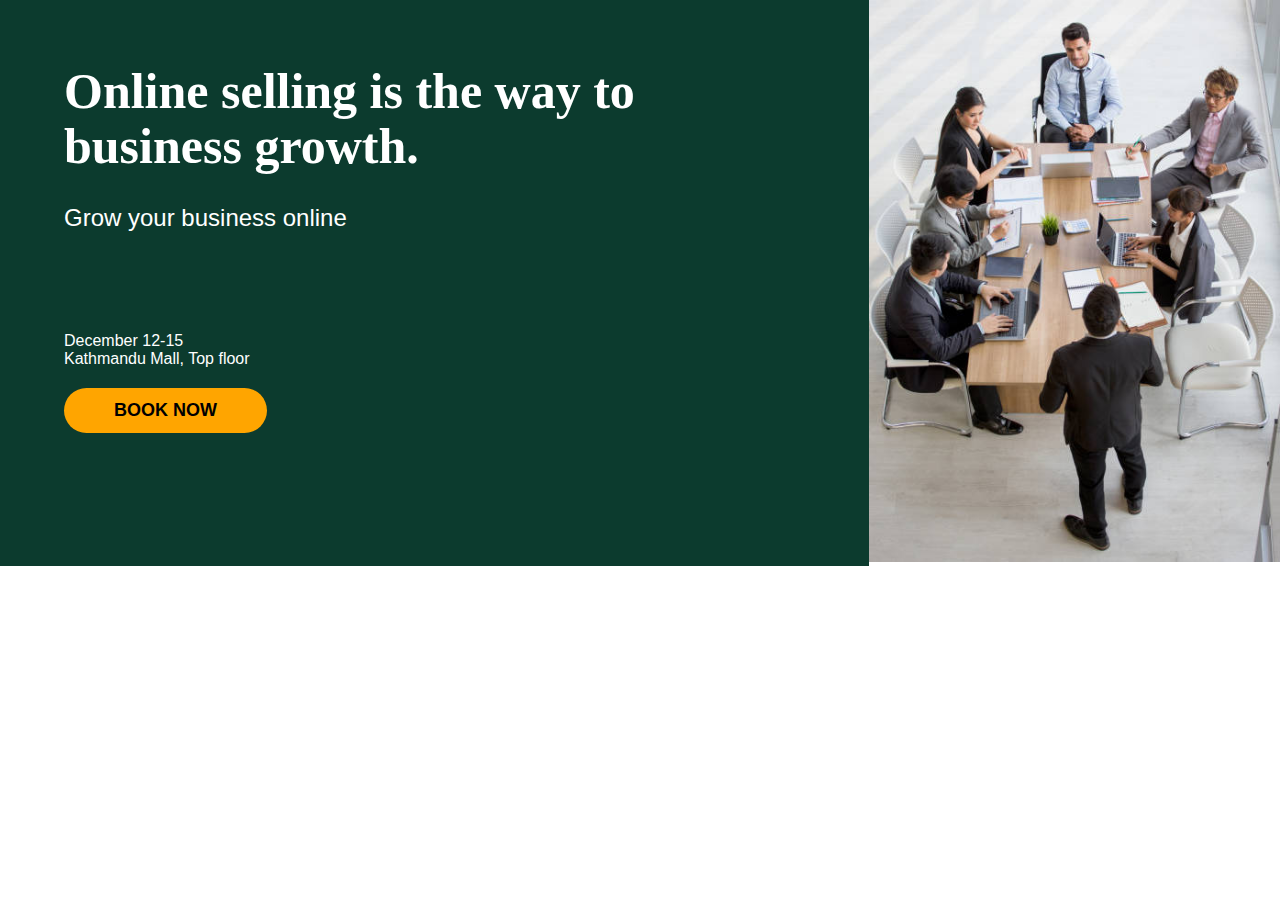
==== week 5/workshop5.html @ c56ef042 "Added week 5" ====
<!DOCTYPE html>
<html lang="en">
<head>
    <meta charset="UTF-8">
    <meta http-equiv="X-UA-Compatible" content="IE=edge">
    <meta name="viewport" content="width=device-width, initial-scale=1.0">
    <title>Document</title>
    <link rel="stylesheet" href="./style12.css">
</head>
<body>
    <div class="splitBlock">
        <div class="left-col">
            <h1>Online selling is the way to business growth.</h1>
            <h2>Grow your business online</h2>
            <div class="date">
                December 12-15
            </div>
            <div class="venue">
                Kathmandu Mall, Top floor
            </div>
            

            <div class="button">
                <a href="#">
                    BOOK NOW 
                </a>
            </div>
            <!-- @end .button -->
        </div>
        <!-- @end content-wrapper -->
            <div class="right-col">
                <div class="flex-item">
                <img src="./istockphoto-1145275496-612x612.jpg" alt="">
               </div>
           
            
        
    </div>
<!-- @end .container-->

</body>
</html>
---- week 5/style12.css ----
/*font-family: 'Open Sans', sans-serif;
font-family: 'Unbounded', cursive;*/
/*Set the box-sizing for all elements to border-box */
*{
    box-sizing:border-box;
    margin: 0;
    padding:0;
}

body{
    font-family: "Open Sans", sans-serif;
}
.splitBlock{
    display: flex;
}

.left-col{
    width: 100%;
    background-color: rgb(12, 59, 46);
    padding: 5%;
    color:#ffffff;
}

h1{
    font-size: 50px;
    line-height:1.1;
    margin-bottom: 30px;
    font-family: "Unbounded", cursive;

    
}

h2{
    margin-bottom:100px;
    font-weight: 200;
}



.right-col{
    width: 50%;
}
 .flex-item img{
    width:100%;
    height: 100%;
    background-size: cover;
    background-repeat: no-repeat;
    background-position:   center;
}

.button {
    margin-top: 20px;
  }
  
  .button a {
    display: inline-block;
    padding: 10px 50px;
    background: orange;
    border-radius: 30px;
    text-decoration: none;
    color: black;
    font-size: 18px;
    line-height: 1.4;
    font-weight: 800;
    transition: all 0.5s ease;
  }
  
  .button a:hover {
    background: black;
    color: orange;
  }
  
  /*
  Responsive Web Design.
  -----------------------
  1024   - tablet
  768    - phone
  420    - phone portrait
  
  */
  
  @media screen and (max-width: 1024px) {
    .button a {
      font-size: 16px;
    }
  }
  
  @media screen and (max-width: 768px) {
    .content-wrapper {
      padding-bottom: 50px;
    }
  

.left-col, .right-col{
    width:100%
}

.flex-item img{
    height: 550px;
}



  }

  @media screen and (max-width:420px){
    .button a{
        text-align: center;
    }
  }
  /* */
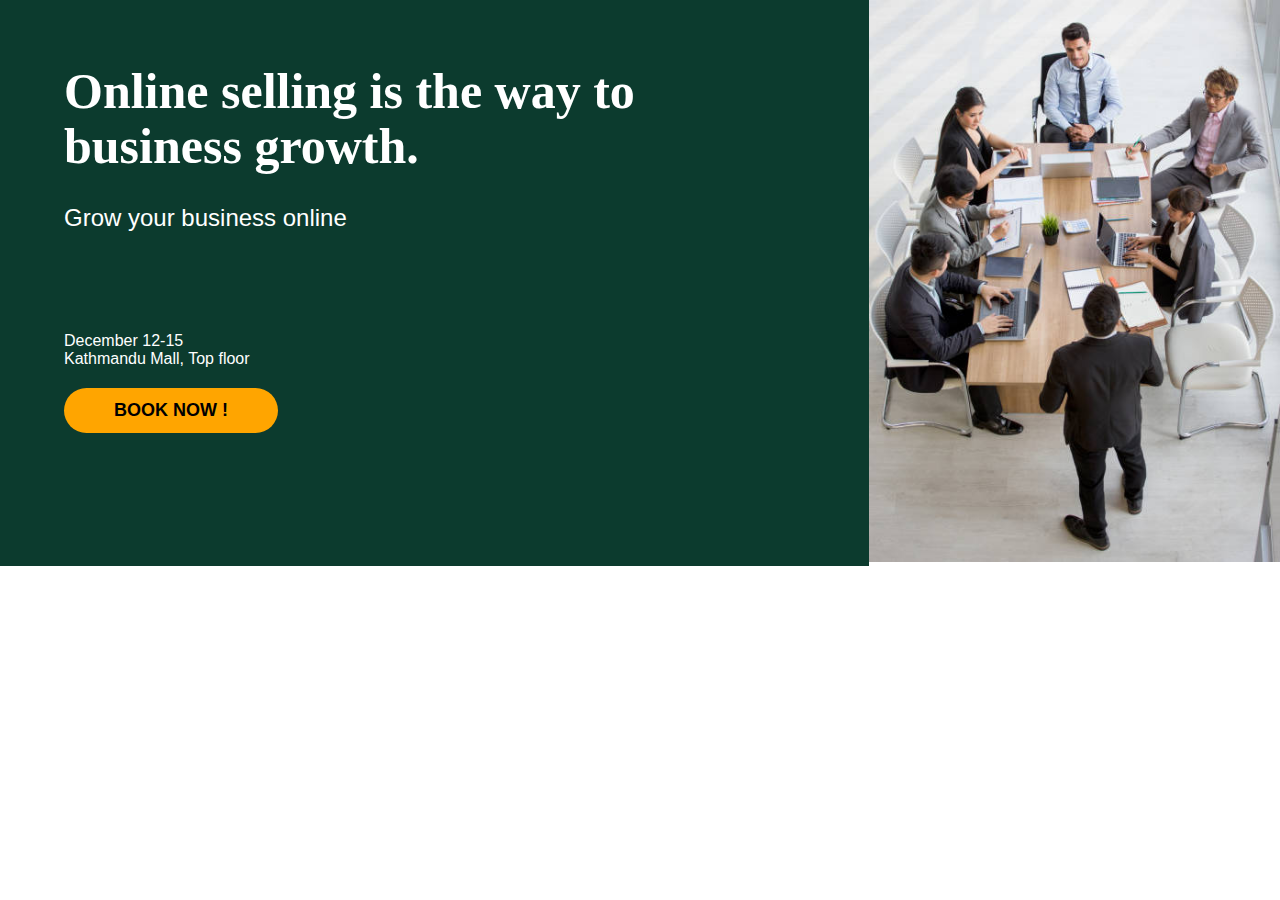
==== commit 778ec476: "workshop 5" ====
--- a/week 5/workshop5.html
+++ b/week 5/workshop5.html
@@ -22,7 +22,7 @@
 
             <div class="button">
                 <a href="#">
-                    BOOK NOW 
+                    BOOK NOW !
                 </a>
             </div>
             <!-- @end .button -->
